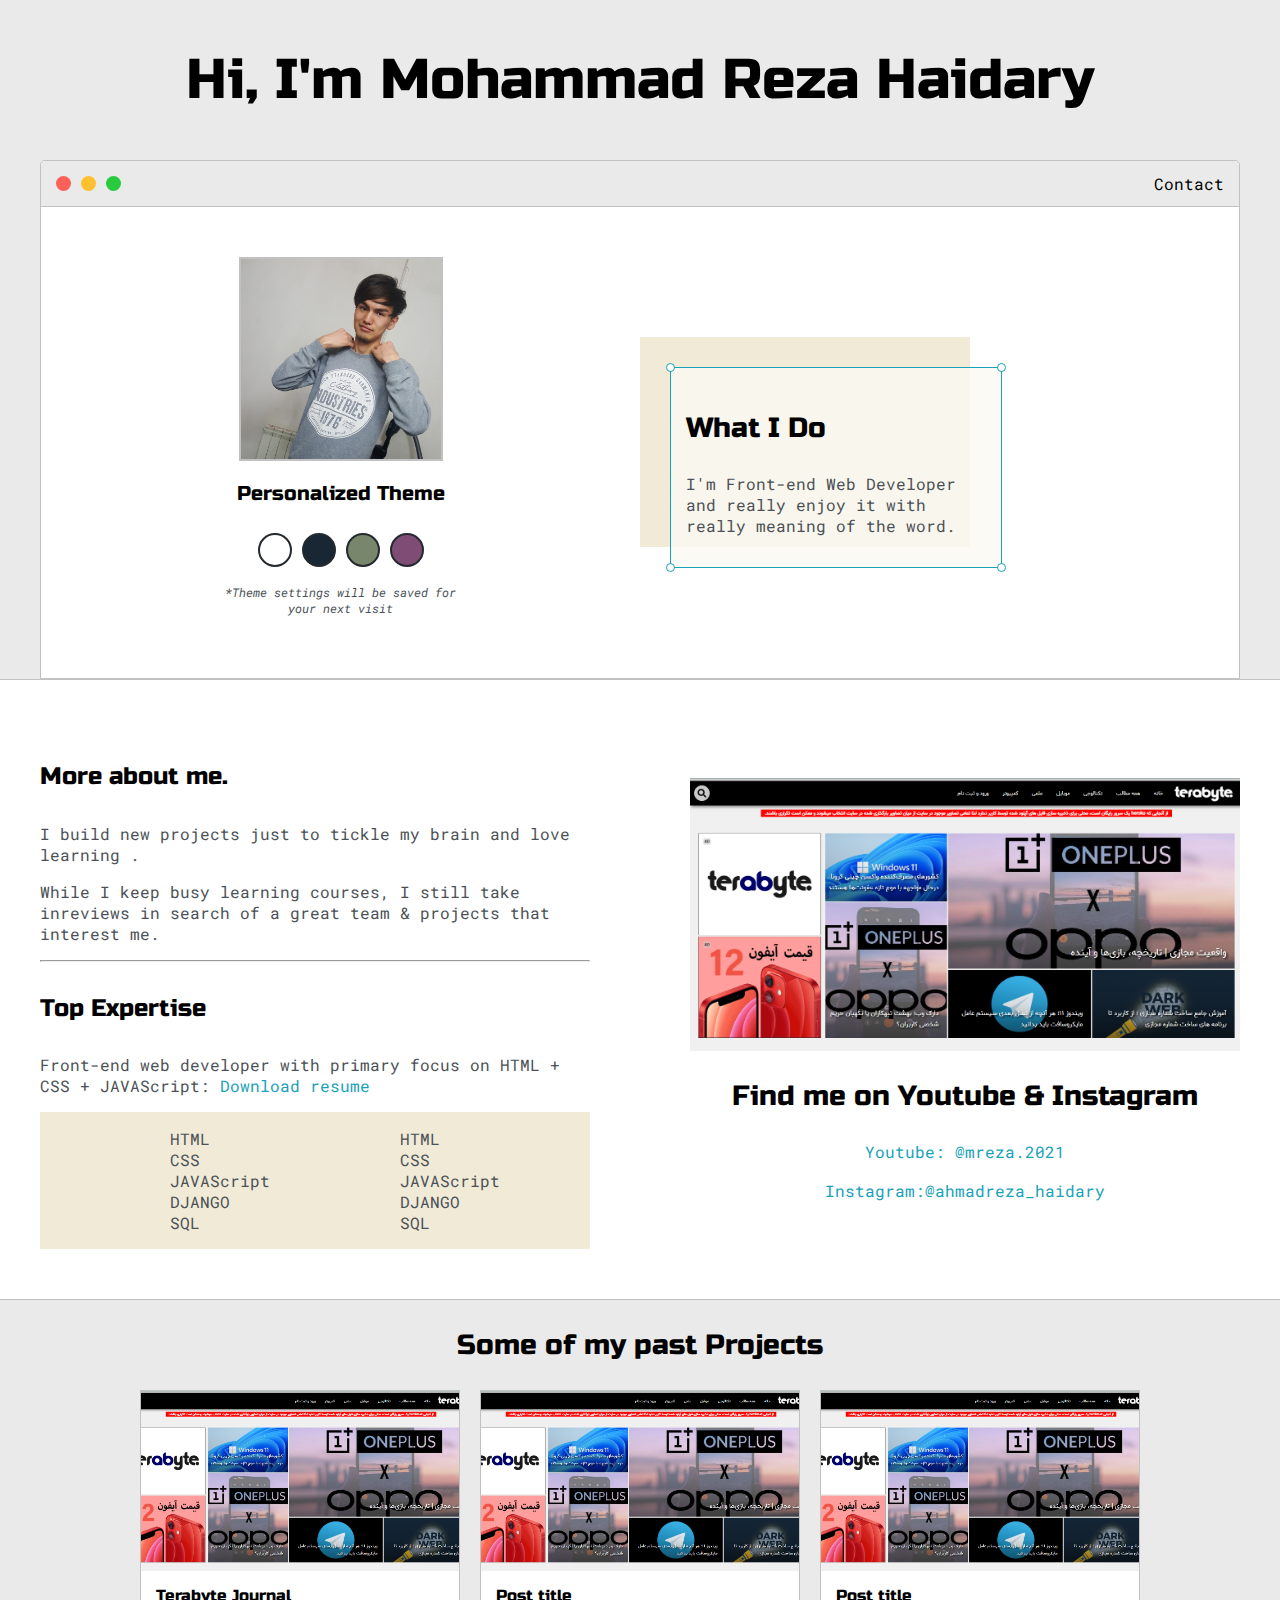
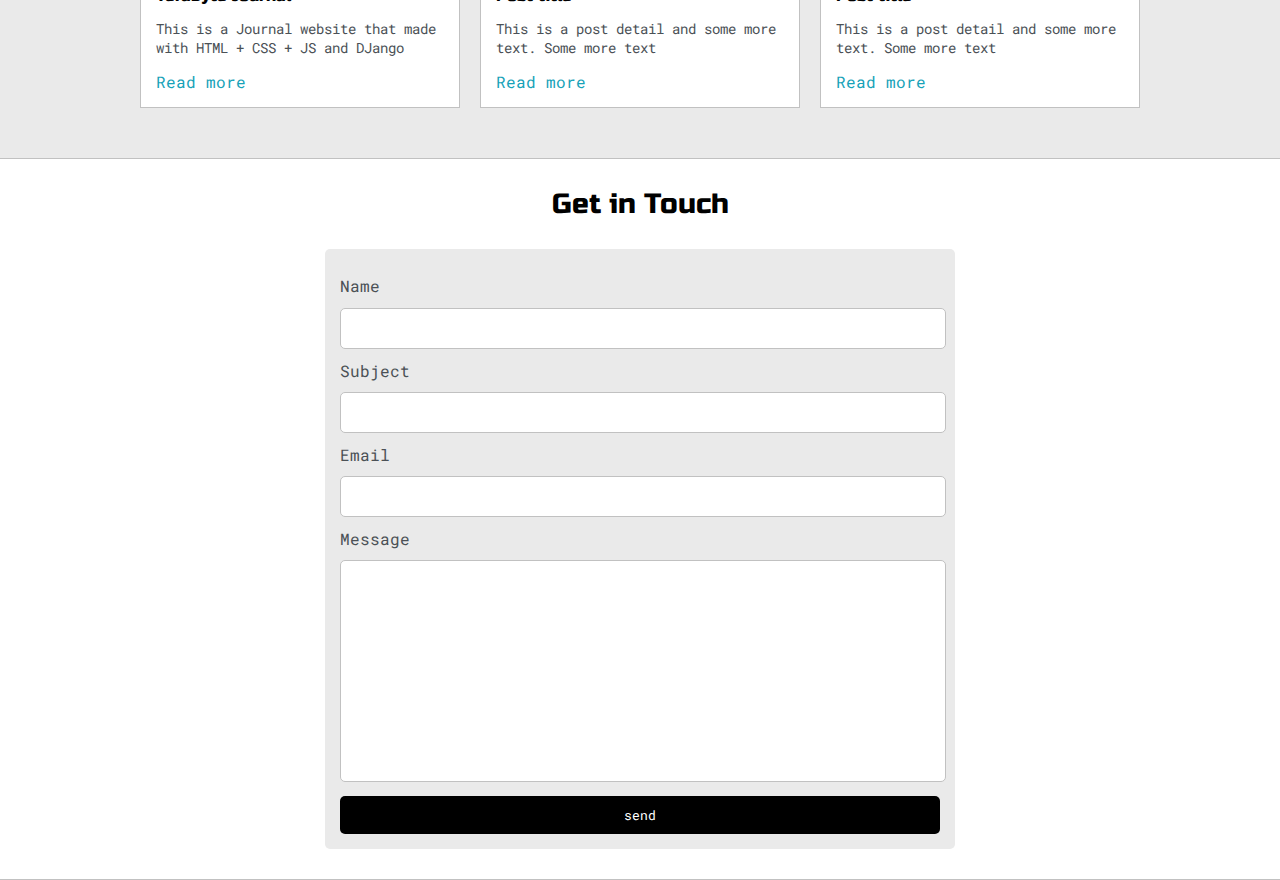
==== index.html @ 1a34a2d6 "first commit" ====
<!DOCTYPE html>
<html lang="en">
<head>
    <meta charset="UTF-8">
    <meta http-equiv="X-UA-Compatible" content="IE=edge">
    <meta name="viewport" content="width=device-width, initial-scale=1.0">
    <link href="https://fonts.googleapis.com/css2?family=Russo+One&display=swap" rel="stylesheet">
    <link href="https://fonts.googleapis.com/css2?family=Roboto+Mono:wght@500&family=Russo+One&display=swap" rel="stylesheet">
    <title>M.Reza Portfolio</title>
    <link rel="stylesheet" type="text/css" href="default.css">
    <link id="theme-style" rel="stylesheet" type="text/css" href="">

</head>
<body>
    <section class="s1">
        <div class="main-container">
            <div class="greeting-wrapper">
                <h1>Hi, I'm Mohammad Reza Haidary</h1>
            </div>
            <div class="intro-wrapper">
                <div class="nav-wrapper">
                    <div class="dots-wrapper">
                        <div id="dot-1" class="browser-dot"></div>
                        <div id="dot-2" class="browser-dot"></div>
                        <div id="dot-3" class="browser-dot"></div>

                    </div>
                    <ul id="navigation">
                        <li><a href="#">Contact</a></li>
                    </ul>
                </div>
                
                <div class="left-column">
                    <img id="profile_pic" src="images/me.jpg">
                    <h5 style="text-align:center; line-height:0">Personalized Theme</h5>

                    <div id="theme-options-wrapper">
                        <div data-mode="light" id="light-mode" class="theme-dot"></div>
                        <div data-mode="blue" id="blue-mode" class="theme-dot"></div>
                        <div data-mode="green" id="green-mode" class="theme-dot"></div>
                        <div data-mode="purple" id="purple-mode" class="theme-dot"></div>
                    </div>

                    <p id="settings-note">*Theme settings will be saved for<br>your next visit</p>

                </div>
    
                <div class="right-column">
                    <div id="preview-shadow">
                        <div id="preview">
                            <div id="corner-tl" class="corner"></div>
                            <div id="corner-tr" class="corner"></div>
                            <h3>What I Do</h3>
                            <p>I'm Front-end Web Developer and really enjoy it with really meaning of the word.</p>
                            <div id="corner-br" class="corner"></div>
                            <div id="corner-bl" class="corner"></div>
                        </div>
                    </div>
                    
                </div>
            </div>
        </div>
    </section>

    <section class="s2">
        <div class="main-container">
            <div class="about-wrapper">
                <div class="about-me">
                    <h4>More about me.</h4>
                    <p>I build new projects just to tickle my brain and love learning .</p>
                    <p>While I keep busy learning courses, I still take inreviews in search 
                        of a great team & projects that interest me.
                    </p>

                    <hr>

                    <h4>Top Expertise</h4>

                    <p>Front-end web developer with primary focus on HTML + CSS + JAVAScript:
                        <a target="_blank" href="#">Download resume</a>
                    </p>

                    <div class="skills">
                        <ul>
                            <li>HTML</li>
                            <li>CSS</li>
                            <li>JAVAScript</li>
                            <li>DJANGO</li>
                            <li>SQL</li>
                        </ul>

                        <ul>
                            <li>HTML</li>
                            <li>CSS</li>
                            <li>JAVAScript</li>
                            <li>DJANGO</li>
                            <li>SQL</li>
                        </ul>
                    </div>

                </div>
                <div class="social-links">
                    <img id="social_img" src="images/2.png">
                    <h3>Find me on Youtube & Instagram</h3>
                    <a target="_blank" href="#">Youtube: @mreza.2021</a><br>
                    <a target="_blank" href="#">Instagram:@ahmadreza_haidary</a>
                </div>

            </div>
        </div>
    </section>

    <section class="s1">
        <div class="main-container">
            <h3 style="text-align: center;">Some of my past Projects</h3>
            <div class="post-wrapper">

                <div>
                    <div class="post">
                        <img class="thumbnail" src="images/2.png">
                        <div class="post-preview">
                            <h6 class="post-title">Terabyte Journal</h6>
                            <p class="post-intro">This is a Journal website that made with HTML + CSS + JS and DJango
                            </p>
                            <a href="post.html">Read more</a>
                        </div>
                    </div>
                </div>
    
                <div>
                    <div class="post">
                        <img class="thumbnail" src="images/2.png">
                        <div class="post-preview">
                            <h6 class="post-title">Post title</h6>
                            <p class="post-intro">This is a post detail and some more text. Some more text</p>
                            <a href="post.html">Read more</a>
                        </div>
                    </div>
                </div>
                
                <div>
                    <div class="post">
                        <img class="thumbnail" src="images/2.png">
                        <div class="post-preview">
                            <h6 class="post-title">Post title</h6>
                            <p class="post-intro">This is a post detail and some more text. Some more text</p>
                            <a href="post.html">Read more</a>
                        </div>
                    </div>
                </div>
            </div>
            

        </div>
    </section>

    <section class="s2">
        <div class="main-container">
            <h3 style="text-align: center;">Get in Touch</h3>

            <form id="contact-form">
                <label>Name</label>
                <input class="input-field" type="text" name="name">

                <label>Subject</label>
                <input class="input-field" type="text" name="subject">

                <label>Email</label>
                <input class="input-field" type="text" name="email">

                <label>Message</label>
                <textarea class="input-field" name="Message"></textarea>

                <input id="submit-btn" type="submit" value="send">
            </form>

        </div>
    </section>
    

    <script type="text/javascript" src="script.js"></script>
</body>
</html>
---- default.css ----
:root{
    --mainColor:#eaeaea;
    --secondaryColor:#fff;

    --borderColor:#c1c1c1;

    --mainText:black;
    --secondaryText:#4b5156;

    --themeDotBorder:#24292e;

    --previewBg:rgb(251, 249, 243, 0.8);
    --previewShadow:#f0ead6;

    --button-color: black;
}

html,body{
    padding:0;
    margin: 0;
}

body *{
    transition: 0.5s;
}

h1, h2, h3, h4, h5, h6, strong{
color: var(--mainText);
font-family: 'Russo One', sans-serif;
font-weight: 500;
}

p, li, span, label, input, textarea, a{
color: var(--secondaryText);
font-family: 'Roboto Mono', monospace;
}

a{
    text-decoration: none;
    color: #17a2b8;
}

ul{
    list-style: none;
}

h1{font-size: 56px;}
h2{font-size: 36px;}
h3{font-size: 28px;}
h4{font-size: 24px;}
h5{font-size: 20px;}
h6{font-size: 16px;}


.s1{
background-color: var(--mainColor);
border-bottom: 1px solid var(--borderColor);
overflow: auto;
}

.s2{
    background-color: var(--secondaryColor);
    border-bottom: 1px solid var(--borderColor);
    overflow: auto;
}

.main-container{
    width: 1200px;
    margin: 0 auto;
}

.greeting-wrapper{
     display: grid;
     text-align: center;
     align-content: center;
     min-height: 10em;
}
.intro-wrapper{
    background-color: var(--secondaryColor);
    border: 1px solid var(--borderColor);
    border-radius: 5px 5px 0 0; 

    --webkit-box-shadow: -1px 1px 3px -1px rgba(0,0,0,0,0.75);
    --moz-box-shadow: -1px 1px 3px -1px rgba(0,0,0,0,0.75);
    box-shadow: -1px 1px 3px -1px rgba(0,0,0,0,0.75);

    display: grid;
    grid-template-columns: 1fr 1fr;
    /* grid-template-rows: 3em 30em; */
    grid-template-areas: 
    'nav-wrapper nav-wrapper'
    'left-column right-column';
}

.nav-wrapper{
    grid-area: nav-wrapper;
    border-bottom: 1px solid var(--borderColor);

    display: flex;
    justify-content: space-between;
    align-items: center;
    background-color: var(--mainColor);
    border-radius: 5px 5px 0 0; 
}

#navigation{
    margin: 0;
    padding: 10px;
}

#navigation a{
    color: var(--mainText);
}

#navigation li{
    display: inline-block;
    margin: 0 5px 0 5px;
}

.dots-wrapper{
    display: flex;
    padding: 10px;
}

#dot-1{
    background-color: #FC6058;
}

#dot-2{
    background-color: #FEC02F;
}

#dot-3{
    background-color: #2ACA3E;
}

.browser-dot{
    background-color: black;
    height: 15px;
    width: 15px;
    border-radius: 50%;
    margin: 5px;

    --webkit-box-shadow: -1px 1px 3px -1px rgba(0,0,0,0,0.75);
    --moz-box-shadow: -1px 1px 3px -1px rgba(0,0,0,0,0.75);
    box-shadow: -1px 1px 3px -1px rgba(0,0,0,0,0.75);

}


.left-column{
    grid-area: left-column;
    padding: 50px 0px 50px 0px;
}

#profile_pic{
    display: block;
    margin: 0 auto;
    width: 200px;
    height: 200px;
    object-fit: cover;
    border: 2px solid var(--borderColor);
}

#theme-options-wrapper{
    display: flex;
    justify-content: center;
}

.theme-dot{
    height: 30px;
    width: 30px;
    background-color: rgb(150, 107, 107);
    border-radius: 50%;
    margin: 5px;
    border: 2px solid var(--themeDotBorder);

    --webkit-box-shadow: -1px 1px 3px -1px rgba(0,0,0,0,0.75);
    --moz-box-shadow: -1px 1px 3px -1px rgba(0,0,0,0,0.75);
    box-shadow: -1px 1px 3px -1px rgba(0,0,0,0,0.75);

    cursor: pointer;
}

.theme-dot:hover{
    border-width: 5px;
    transition: ease-in-out 0.1s;
}

#light-mode{
    background-color:#fff ;
}

#blue-mode{
    background-color:#192734 ;
}

#green-mode{
    background-color:#78866b ;
}

#purple-mode{
    background-color:#7e4c74 ;
}

#settings-note{
    font-size: 12px;
    font-style: italic;
    text-align: center;
}

.right-column{
    grid-area: right-column;
    display: grid;
    align-content: center;
    padding: 50px 0px 50px 0px;
}

#preview-shadow{
    background-color: var(--previewShadow);
    width: 300px;
    height: 180px;
    padding-left: 30px;
    padding-top:30px;
}

#preview{
    width: 300px;
    border: 1.5px solid #17a2b8;
    background-color:var(--previewBg);
    padding: 15px;
    position: relative;
}

.corner{
    width: 7px;
    height: 7px;
    border-radius: 50%;
    border: 1.5px solid #17a2b8;
    background-color: #fff;
    position: absolute;
}

#corner-tl{
    top: -5px;
    left: -5px;
}

#corner-tr{
    top: -5px;
    right: -5px;
}

#corner-br{
    bottom: -5px;
    right: -5px;
}

#corner-bl{
    bottom: -5px;
    left: -5px;
}

.about-wrapper{
    display: grid;
    grid-template-columns: repeat(auto-fit, minmax(320px, 1fr));
    gap: 100px;
    padding: 50px 0px 50px 0px;
}

.skills{
    display: flex;
    justify-content: space-evenly;
    background-color: var(--previewShadow);
}

.social-links{
    display: grid;
    align-content: center;
    text-align: center;
}

#social_img{
    width: 100%;
}

.post-wrapper{
    display: grid;
    grid-template-columns: repeat(auto-fit, 320px);
    gap: 20px;
    justify-content: center;
    padding-bottom: 50px;
}

.post{
    border: 1px solid var(--borderColor);
    --webkit-box-shadow: -2px 7px 21px -9px rgba(0,0,0,0,0.75);
    --moz-box-shadow: -2px 7px 21px -9px rgba(0,0,0,0,0.75);
    box-shadow: -2px 7px 21px -9px rgba(0,0,0,0,0.75);
}

.thumbnail{
    display: block;
    width: 100%;
    height: 180px;
    object-fit: cover;
}

.post-preview{
    background-color: #fff;
    padding: 15px;
}

.post-title{
    color: black;
    margin: 0;
}

.post-intro{
    color: #4b5156;
    font-size: 14px;
}

#submit-btn{
    margin-top: 10px;
    width: 100%;
    padding-top:10px;
    padding-bottom:10px;
    color: #fff;
    background-color: var(--button-color);
    border: none;
    border-radius: 5px;
}

#contact-form{
    display: block;
    max-width: 600px;
    margin: 0 auto;
    border: 1px solid var(--borderColor);
    padding: 15px;
    border-radius:5px;
    background-color: var(--mainColor);
    border: none;
    margin-bottom: 30px;
}

#contact-form label{
    line-height: 2.7em;
}

#contact-form textarea{
    min-height: 100px;
    font-size: 14px;
    resize: none;
    height: 200px;
}


.input-field{
    width: 100%;
    padding-top:10px;
    padding-bottom: 10px;
    background-color: var(--secondaryColor);
    border-radius: 5px;
    border: 1px solid var(--borderColor);
    font-size: 14px;
}

@media screen and (max-width: 1200px){
    .main-container{
        width: 95%;
    }
}
@media screen and (max-width: 800px){
    .intro-wrapper{
        grid-template-columns: 1fr;
        grid-template-areas: 
        'nav-wrapper'
        'left-column'
        'right-column';
    }

    .right-column{
        justify-content: center;
    }
}
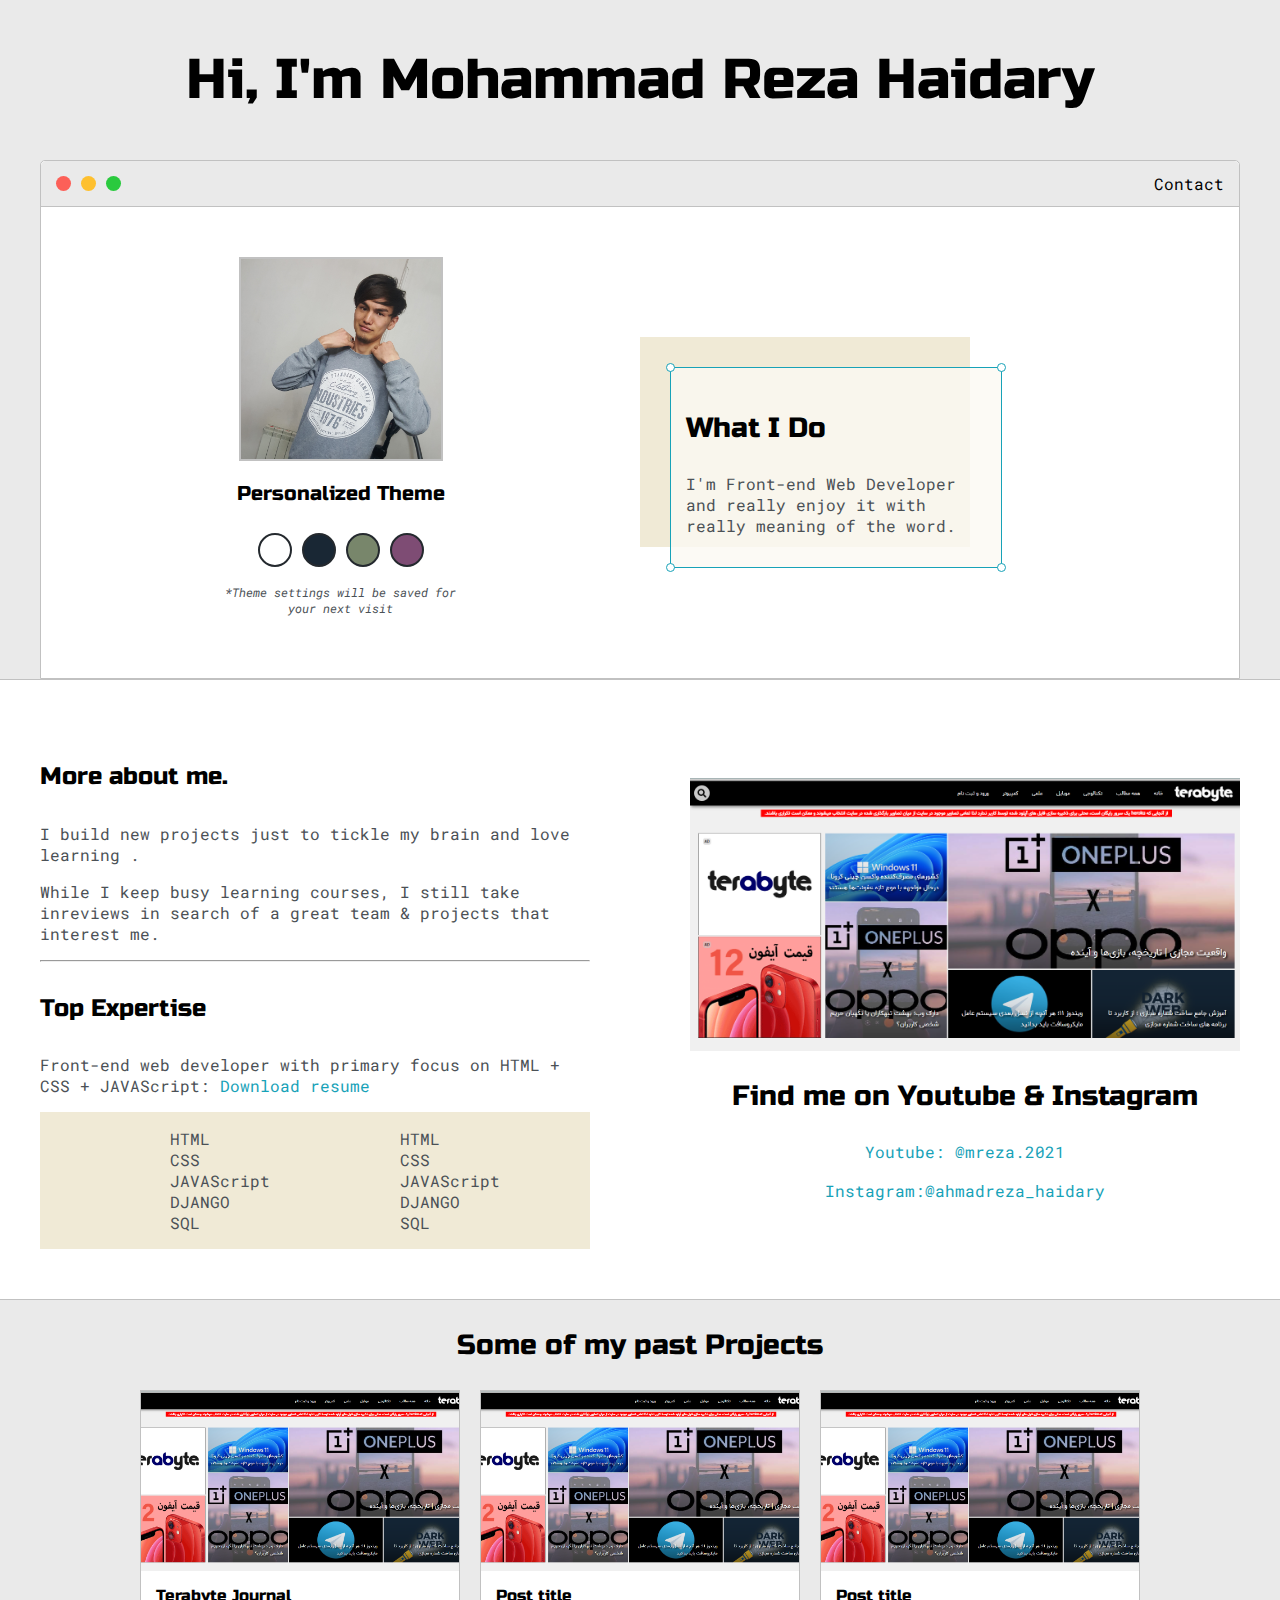
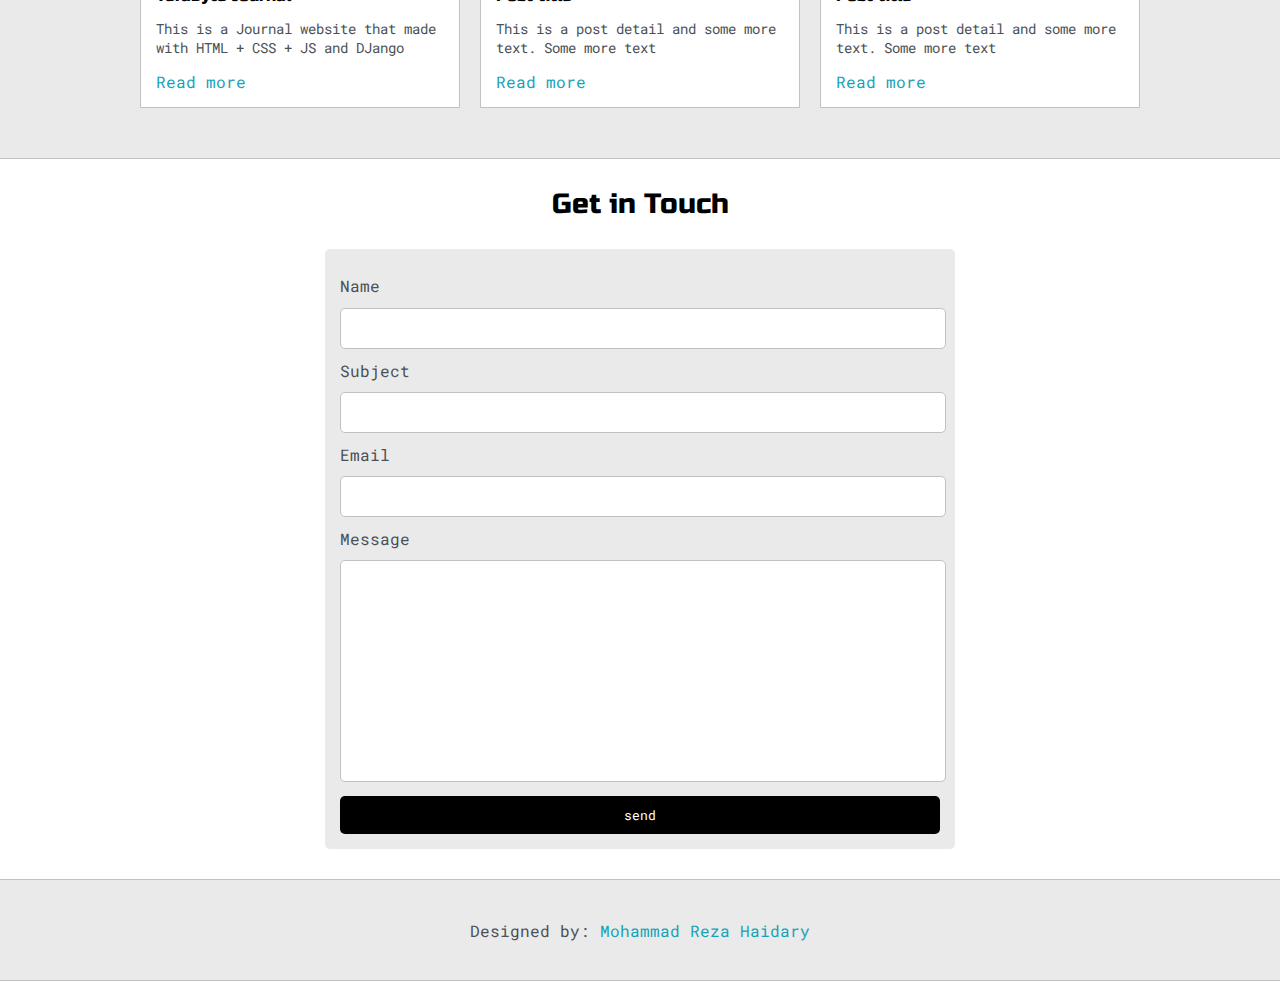
==== commit ddce9f2a: "fourth commit" ====
--- a/index.html
+++ b/index.html
@@ -177,6 +177,12 @@
         </div>
     </section>
     
+    <section class="s1">
+        <div id="footer">
+            <p>Designed by: <a target="_blank" href="#">Mohammad Reza Haidary</a></p>
+        </div>
+       
+    </section>
 
     <script type="text/javascript" src="script.js"></script>
 </body>
--- a/default.css
+++ b/default.css
@@ -79,7 +79,7 @@
     background-color: var(--secondaryColor);
     border: 1px solid var(--borderColor);
     border-radius: 5px 5px 0 0; 
-
+    overflow-x: auto ;
     --webkit-box-shadow: -1px 1px 3px -1px rgba(0,0,0,0,0.75);
     --moz-box-shadow: -1px 1px 3px -1px rgba(0,0,0,0,0.75);
     box-shadow: -1px 1px 3px -1px rgba(0,0,0,0,0.75);
@@ -366,6 +366,13 @@
     font-size: 14px;
 }
 
+#footer{
+    height: 100px;
+    display: grid;
+    align-content: center;
+    text-align: center;
+}
+
 @media screen and (max-width: 1200px){
     .main-container{
         width: 95%;
@@ -384,3 +391,23 @@
         justify-content: center;
     }
 }
+@media screen and (max-width: 480px){
+    body *{
+        text-overflow: ellipsis;
+    }
+    
+    #preview-shadow{
+        width: 250px;
+        display: grid;
+        justify-content: center;
+        margin-bottom: 20px;
+    }
+
+    #preview{
+        width: 250px;
+    }
+
+    #contact-form{
+        max-width: 320px;
+    }
+}
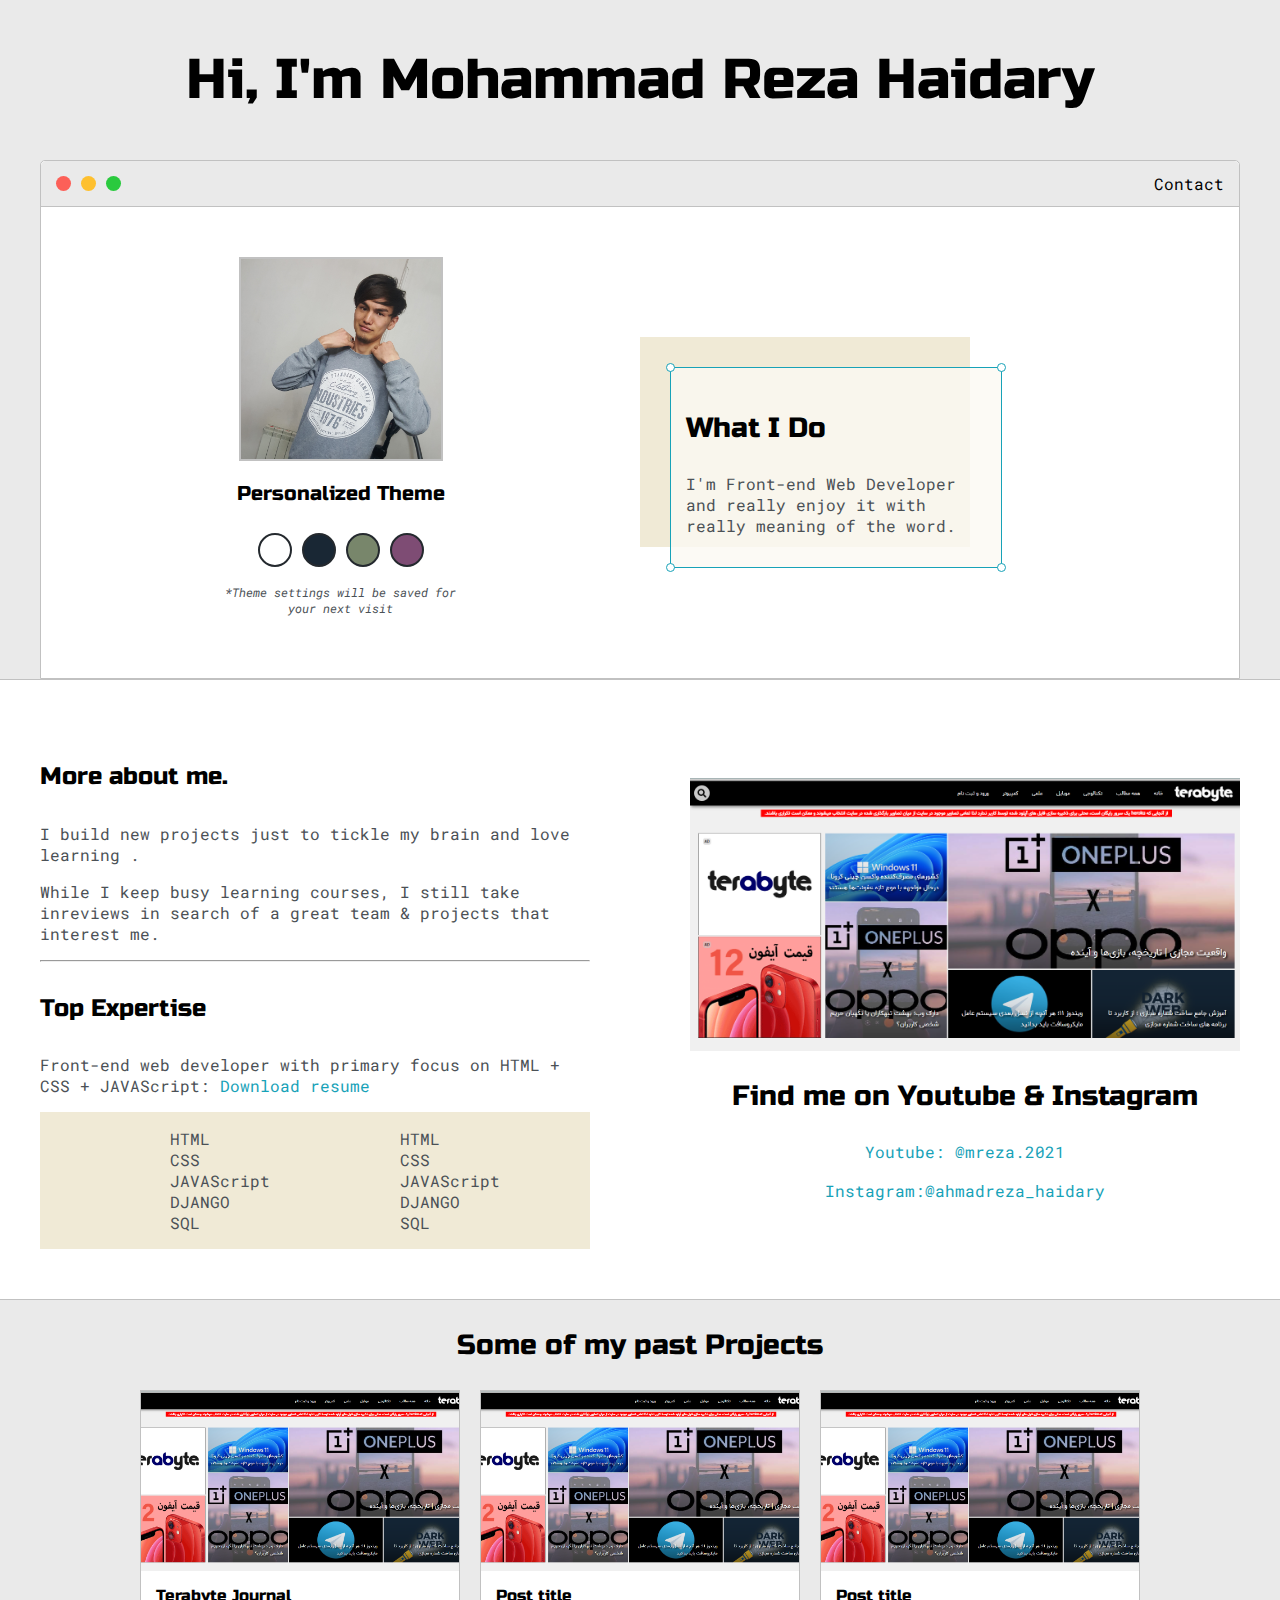
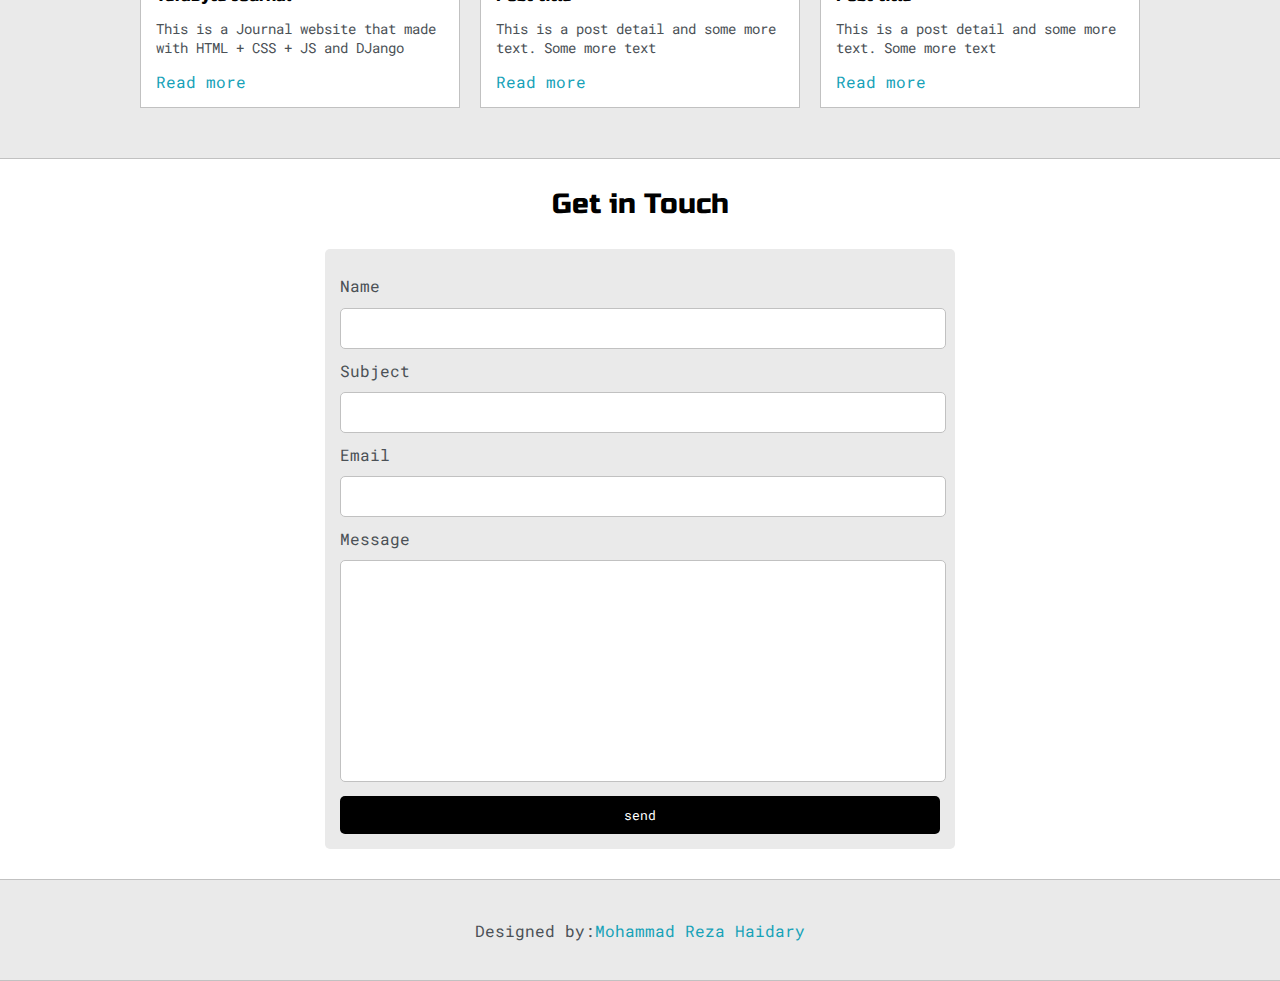
==== commit 7403bb74: "fifth commit" ====
--- a/index.html
+++ b/index.html
@@ -179,9 +179,8 @@
     
     <section class="s1">
         <div id="footer">
-            <p>Designed by: <a target="_blank" href="#">Mohammad Reza Haidary</a></p>
+            <div id="left-footer"><p>Designed by:</p></div> <div id="right-footer"><a target="_blank" href="#">Mohammad Reza Haidary</a></div>
         </div>
-       
     </section>
 
     <script type="text/javascript" src="script.js"></script>
--- a/default.css
+++ b/default.css
@@ -368,9 +368,9 @@
 
 #footer{
     height: 100px;
-    display: grid;
-    align-content: center;
-    text-align: center;
+    display: flex;
+    justify-content: center;
+    align-items: center;
 }
 
 @media screen and (max-width: 1200px){
@@ -410,4 +410,10 @@
     #contact-form{
         max-width: 320px;
     }
-}
+
+    #footer{
+        flex-direction: column;
+        padding-bottom:20px ;
+    }
+    
+}
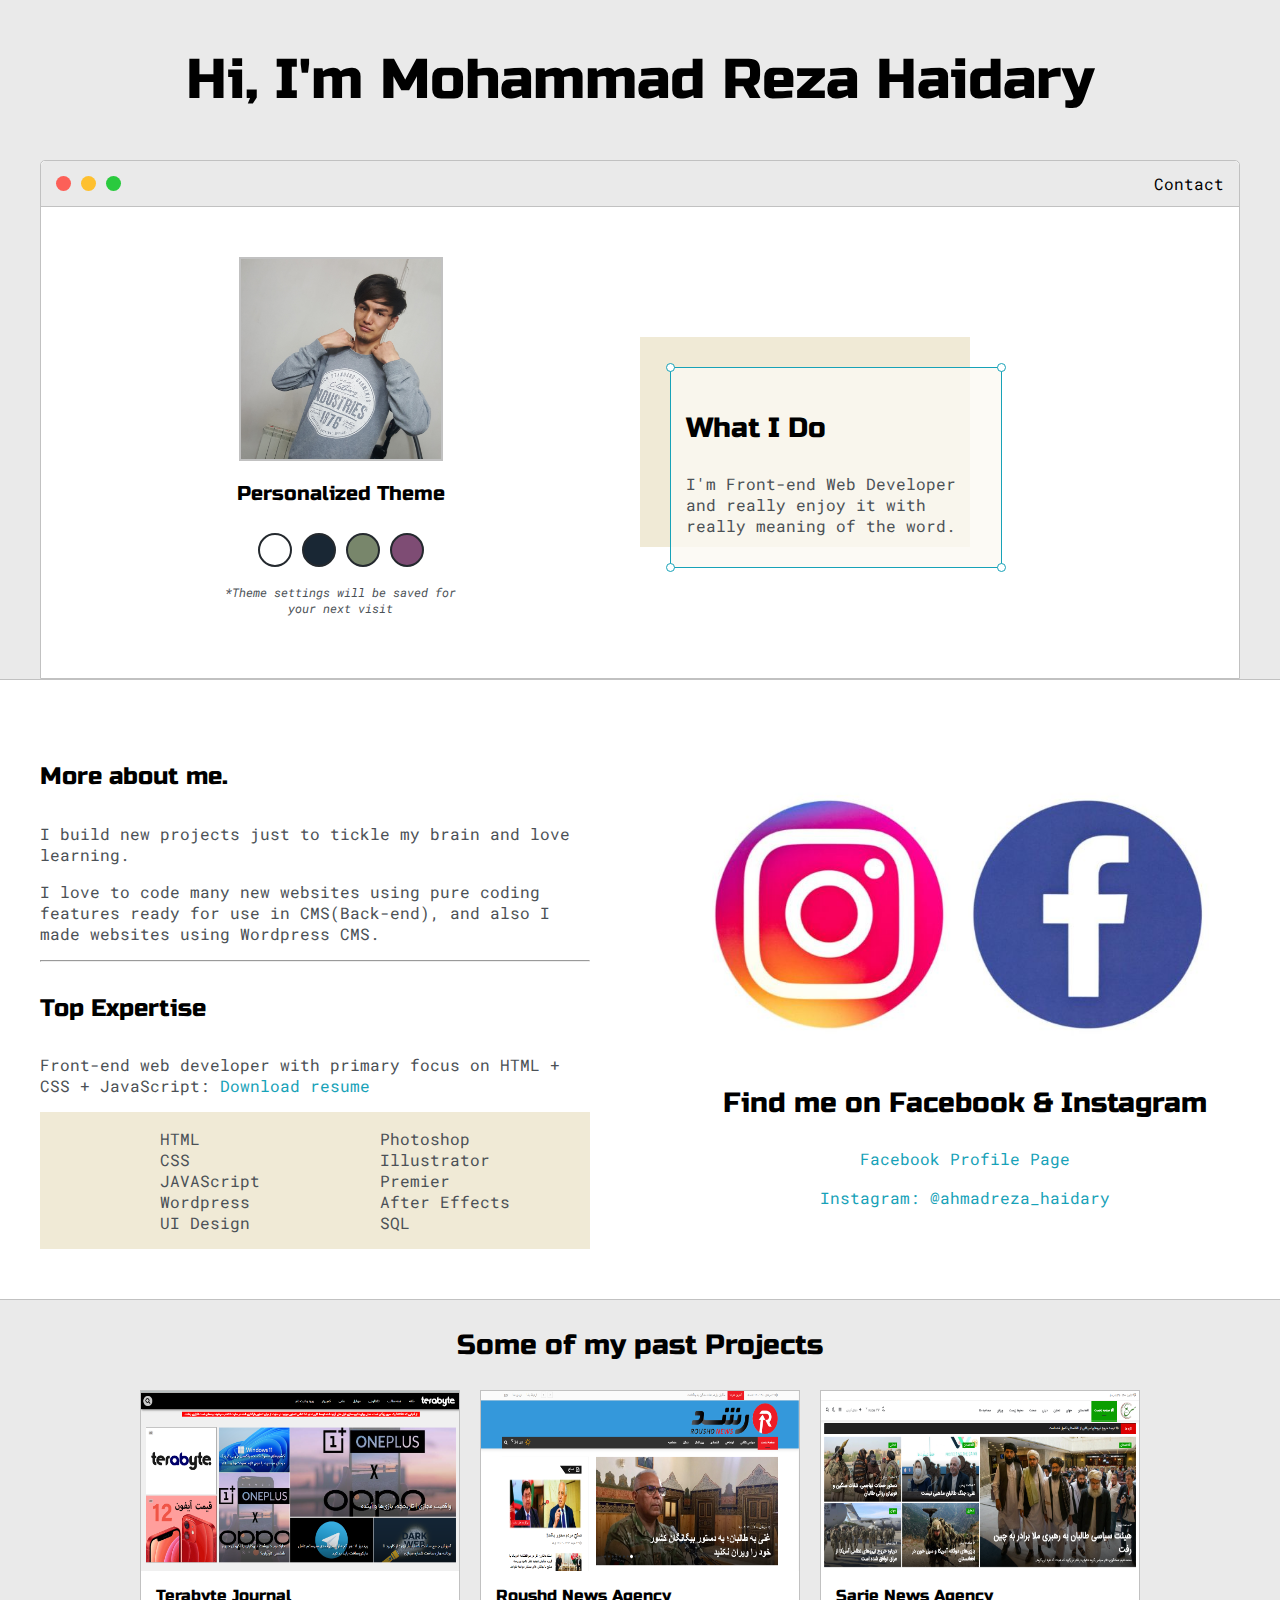
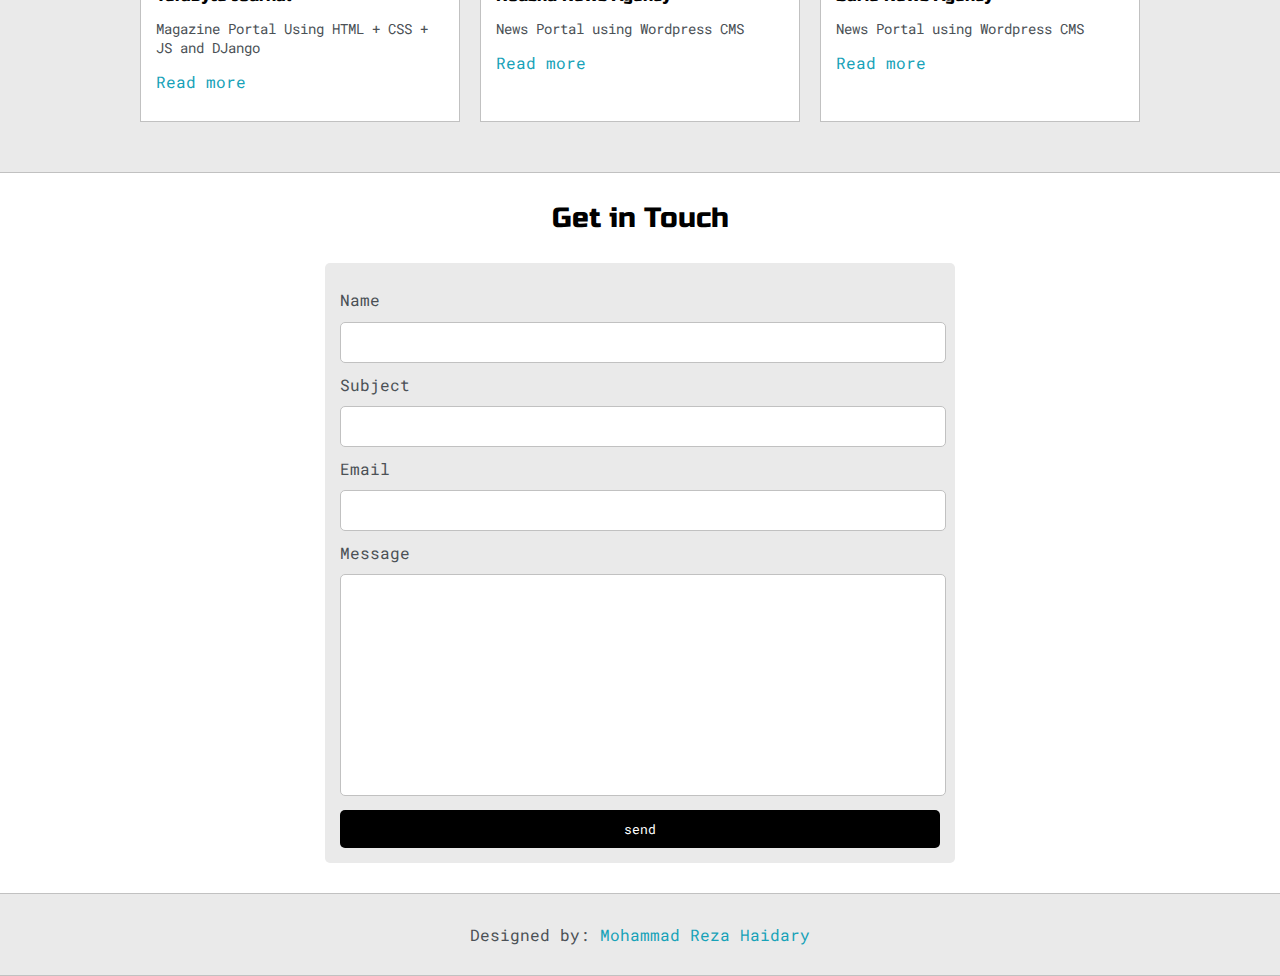
==== commit 8276eb86: "seventh commit" ====
--- a/index.html
+++ b/index.html
@@ -26,7 +26,7 @@
 
                     </div>
                     <ul id="navigation">
-                        <li><a href="#">Contact</a></li>
+                        <li><a href="#contact">Contact</a></li>
                     </ul>
                 </div>
                 
@@ -67,16 +67,16 @@
             <div class="about-wrapper">
                 <div class="about-me">
                     <h4>More about me.</h4>
-                    <p>I build new projects just to tickle my brain and love learning .</p>
-                    <p>While I keep busy learning courses, I still take inreviews in search 
-                        of a great team & projects that interest me.
+                    <p>I build new projects just to tickle my brain and love learning.</p>
+                    <p>I love to code many new websites using pure coding features ready for use in CMS(Back-end), and also I 
+                        made websites using Wordpress CMS.
                     </p>
 
                     <hr>
 
                     <h4>Top Expertise</h4>
 
-                    <p>Front-end web developer with primary focus on HTML + CSS + JAVAScript:
+                    <p>Front-end web developer with primary focus on HTML + CSS + JavaScript:
                         <a target="_blank" href="#">Download resume</a>
                     </p>
 
@@ -85,25 +85,25 @@
                             <li>HTML</li>
                             <li>CSS</li>
                             <li>JAVAScript</li>
-                            <li>DJANGO</li>
-                            <li>SQL</li>
+                            <li>Wordpress</li>
+                            <li>UI Design</li>
                         </ul>
 
                         <ul>
-                            <li>HTML</li>
-                            <li>CSS</li>
-                            <li>JAVAScript</li>
-                            <li>DJANGO</li>
+                            <li>Photoshop</li>
+                            <li>Illustrator</li>
+                            <li>Premier</li>
+                            <li>After Effects</li>
                             <li>SQL</li>
                         </ul>
                     </div>
 
                 </div>
                 <div class="social-links">
-                    <img id="social_img" src="images/2.png">
-                    <h3>Find me on Youtube & Instagram</h3>
-                    <a target="_blank" href="#">Youtube: @mreza.2021</a><br>
-                    <a target="_blank" href="#">Instagram:@ahmadreza_haidary</a>
+                    <img id="social_img" src="images/fb-insta.jpg">
+                    <h3>Find me on Facebook & Instagram</h3>
+                    <a target="_blank" href="https://www.facebook.com/profile.php?id=100060814698870">Facebook Profile Page</a><br>
+                    <a target="_blank" href="#">Instagram: @ahmadreza_haidary</a>
                 </div>
 
             </div>
@@ -117,10 +117,10 @@
 
                 <div>
                     <div class="post">
-                        <img class="thumbnail" src="images/2.png">
+                        <a target="_blank" href="https://www.zoomitapp.herokuapp.com"><img class="thumbnail" src="images/terabyte.png"></a>
                         <div class="post-preview">
                             <h6 class="post-title">Terabyte Journal</h6>
-                            <p class="post-intro">This is a Journal website that made with HTML + CSS + JS and DJango
+                            <p class="post-intro">Magazine Portal Using HTML + CSS + JS and DJango
                             </p>
                             <a href="post.html">Read more</a>
                         </div>
@@ -129,10 +129,10 @@
     
                 <div>
                     <div class="post">
-                        <img class="thumbnail" src="images/2.png">
+                        <a target="_blank" href="https://www.roushd.news"><img class="thumbnail" src="images/roushd.png"></a>
                         <div class="post-preview">
-                            <h6 class="post-title">Post title</h6>
-                            <p class="post-intro">This is a post detail and some more text. Some more text</p>
+                            <h6 class="post-title">Roushd News Agency</h6>
+                            <p class="post-intro">News Portal using Wordpress CMS</p>
                             <a href="post.html">Read more</a>
                         </div>
                     </div>
@@ -140,10 +140,11 @@
                 
                 <div>
                     <div class="post">
-                        <img class="thumbnail" src="images/2.png">
+                        <a target="_blank" href="https://www.roushd.news"><img class="thumbnail" src="images/sarie.png"></a>
                         <div class="post-preview">
-                            <h6 class="post-title">Post title</h6>
-                            <p class="post-intro">This is a post detail and some more text. Some more text</p>
+                            <h6 class="post-title">Sarie News Agency</h6>
+                            <p class="post-intro">News Portal using Wordpress CMS
+                            </p>
                             <a href="post.html">Read more</a>
                         </div>
                     </div>
@@ -154,7 +155,7 @@
         </div>
     </section>
 
-    <section class="s2">
+    <section class="s2" id="contact">
         <div class="main-container">
             <h3 style="text-align: center;">Get in Touch</h3>
 
@@ -179,7 +180,7 @@
     
     <section class="s1">
         <div id="footer">
-            <div id="left-footer"><p>Designed by:</p></div> <div id="right-footer"><a target="_blank" href="#">Mohammad Reza Haidary</a></div>
+            <div id="left-footer"><p>Designed by:</p></div> <div id="right-footer"><a target="_blank" href="https://www.facebook.com/profile.php?id=100060814698870">Mohammad Reza Haidary</a></div>
         </div>
     </section>
 
--- a/default.css
+++ b/default.css
@@ -18,6 +18,7 @@
 html,body{
     padding:0;
     margin: 0;
+    scroll-behavior: smooth;
 }
 
 body *{
@@ -282,6 +283,7 @@
 
 #social_img{
     width: 100%;
+    border-radius: 10px;
 }
 
 .post-wrapper{
@@ -303,12 +305,13 @@
     display: block;
     width: 100%;
     height: 180px;
-    object-fit: cover;
+    /* object-fit: cover; */
 }
 
 .post-preview{
     background-color: #fff;
     padding: 15px;
+    min-height: 120px;
 }
 
 .post-title{
@@ -330,6 +333,7 @@
     background-color: var(--button-color);
     border: none;
     border-radius: 5px;
+    cursor: pointer;
 }
 
 #contact-form{
@@ -367,10 +371,14 @@
 }
 
 #footer{
-    height: 100px;
     display: flex;
     justify-content: center;
     align-items: center;
+    gap: 10px;
+    padding: 30px;
+}
+#footer p{
+    margin: 0px;
 }
 
 @media screen and (max-width: 1200px){
@@ -413,7 +421,6 @@
 
     #footer{
         flex-direction: column;
-        padding-bottom:20px ;
     }
     
 }
